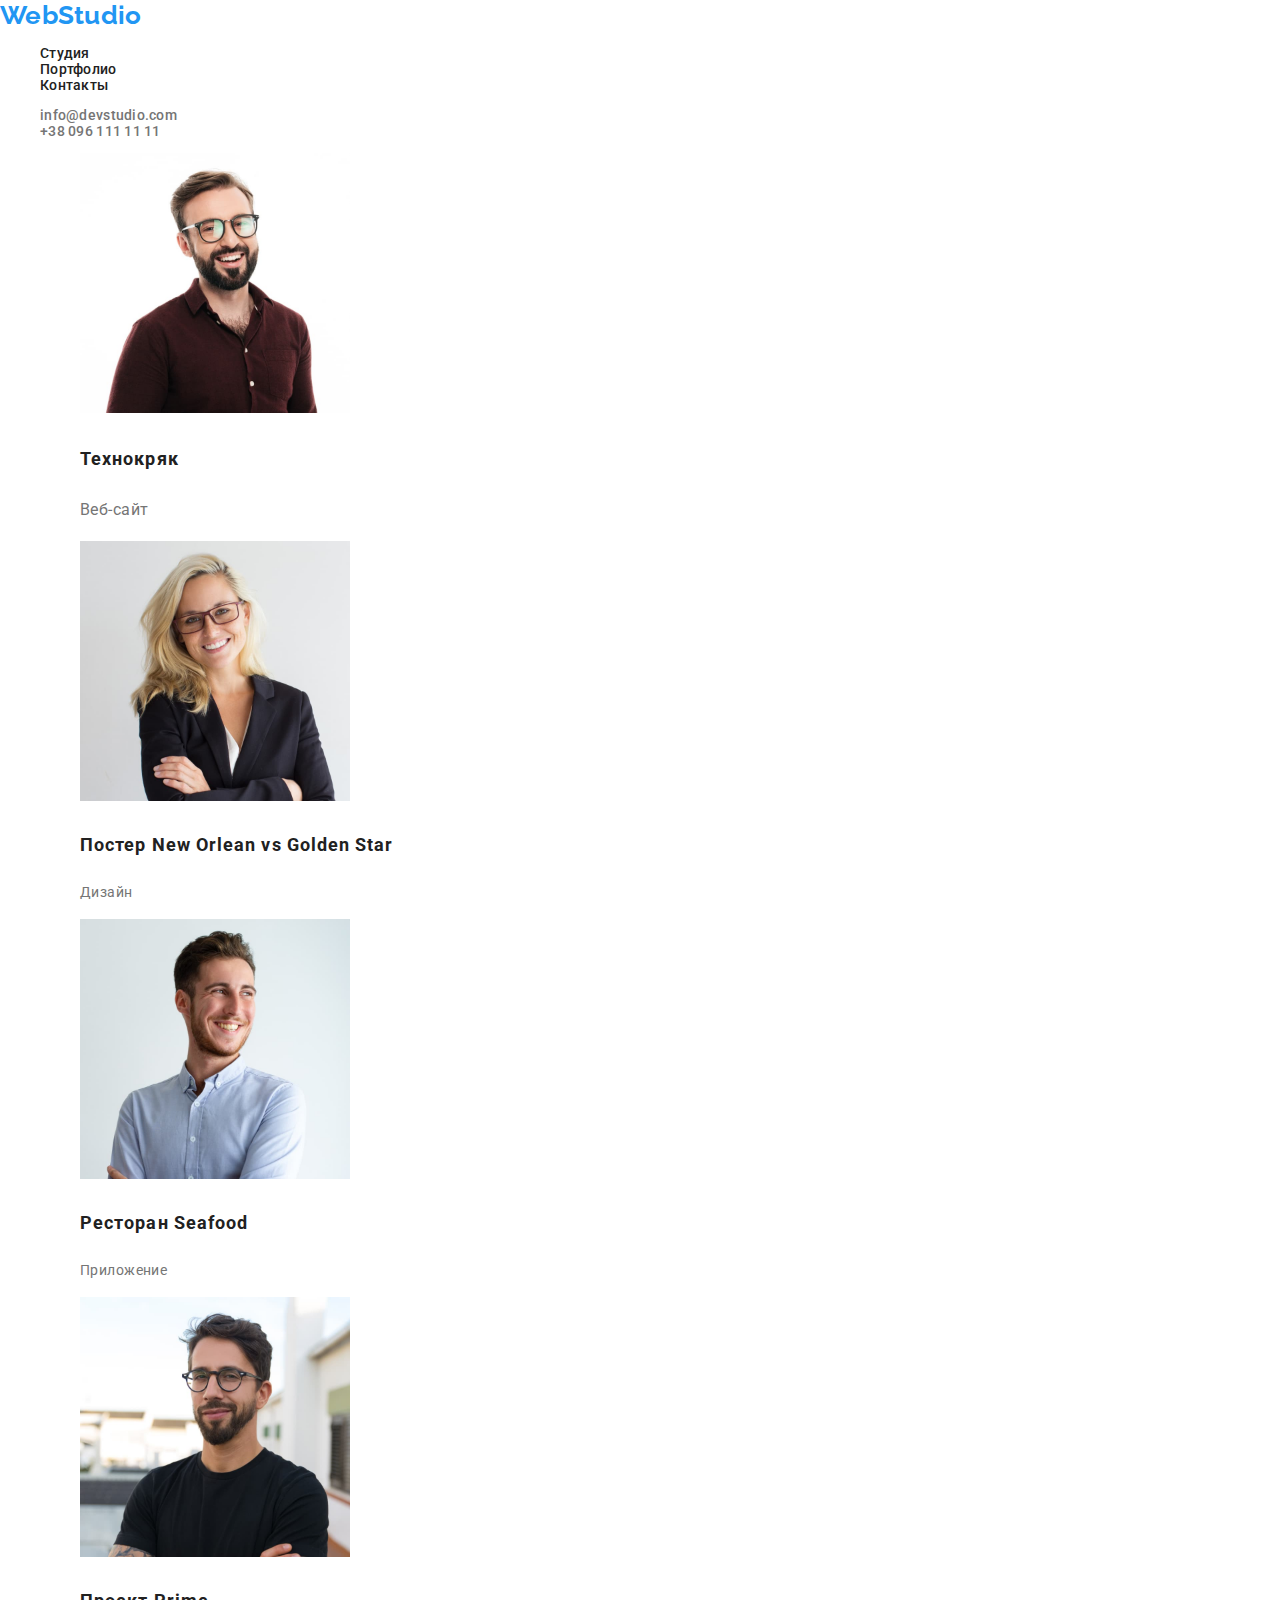
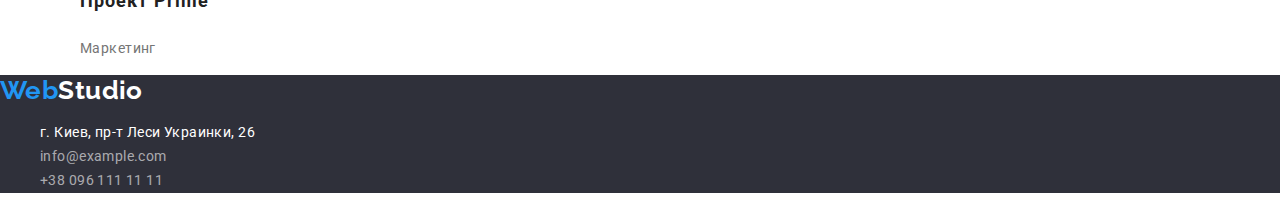
==== portfolio.html @ 2ec77698 "Створені файли style.css і portfolio.html" ====
<!DOCTYPE html>
<html lang="en">
<head>
    <meta charset="UTF-8">
    <meta http-equiv="X-UA-Compatible" content="IE=edge">
    <meta name="viewport" content="width=device-width, initial-scale=1.0">
    <title>Protfolio</title>
    <link rel="preconnect" href="https://fonts.gstatic.com"> 
    <link href="https://fonts.googleapis.com/css2?family=Oleo+Script&family=Raleway:wght@700&family=Roboto:wght@400;500;700;900&display=swap" rel="stylesheet">
    <link rel="stylesheet" href="https://cdnjs.cloudflare.com/ajax/libs/modern-normalize/1.0.0/modern-normalize.min.css">
    <link rel="stylesheet" href="./css/style.css">
</head>
<body>
    <!--header -->
    <header class="header">
        <a class="link logo logo-part2" href="/" lang="en"> <span class="logo-part1">Web</span>Studio</a>
    <nav>
        <ul class="list header">
            <li><a class="link" href="./index.html">Студия</a></li>
            <li><a class="link" href="./portfolio.html">Портфолио</a></li>
            <li><a class="link" href="">Контакты</a></li>
        </ul>
    </nav>
    
        <ul class="list header header-contacts">
           <li><a class="link" href="mailto:info@devstudio.com">info@devstudio.com</a></li>
           <li><a class="link" href="tel:+380961111111">+38 096 111 11 11</a></li>
        </ul>
    </header>
    <!--main-->
    <main>

        <section>
            <figure>
                <figcaption><h2 class="visually-hidden">Projects</h2></figcaption>
                    <ul class="list">
                            <li class="projets">
                                <img src="./images/team/img_1.jpg" alt="photo1" width="270">
                                <h3 class="projets-title">Технокряк</h3>
                                <p lang="en">Веб-сайт</p>
                            </li>
                            <li class="projects">
                                <img src="./images/team/img_2.jpg" alt="photo2" width="270">
                                <h3 class="projets-title">Постер New Orlean vs Golden Star</h3>
                                <p lang="en">Дизайн</p> 
                            </li>
                            <li class="projects">
                                <img src="./images/team/img_3.jpg" alt="photo3" width="270">
                                <h3 class="projets-title">Ресторан Seafood</h3>
                                <p lang="en">Приложение</p>
                            </li>
                            <li class="projects">
                                <img src="./images/team/img_4.jpg" alt="photo4" width="270">
                                <h3 class="projets-title">Проект Prime</h3>
                                <p lang="en">Маркетинг</p>
                            </li>
                    </ul>
            </figure>
        </section> 
    </main>
    <!-- footer-->
    <footer class="dark-bg">
        <a class="link logo" href="/" lang="en"><span class="logo-part1">Web</span>Studio</a>
        <address>
        <ul class="list">
            <li><a class="link" href="https://goo.gl/maps/h1MNrULQTxqJ9o7u8" target="_blank" rel="noopener noreferrer nofollow"> г. Киев, пр-т Леси Украинки, 26</a></li>
            <li class="footer-contacts"><a class="link" href="mailto:info@example.com">info@example.com</a></li>
            <li class="footer-contacts"><a class="link" href="tel:+380961111111">+38 096 111 11 11</a></li>
        </ul>
        </address>
    </footer> 
</body>
</html>
---- css/style.css ----
:root {
    --main-text-color: #757575;
    --title-color: #212121;
    --dark-bg-text-color: #FFFFFF;
    --accent-color: #2196F3;
    --logo-text-color: #000000;
    --dark-bg-color: #2F303A;
    --light-bg-color: #F5F4FA;
    --bg-color: #E5E5E5;
}
body {
    font-family: "Roboto", sans-serif;
    font-size: 14px;
    line-height: 1.714;
    letter-spacing: 0.03em;
    color: var(--main-text-color);
}
address {
    font-style: normal;
}
.visually-hidden {
    position: absolute !important;
    clip: rect(1px 1px 1px 1px);
    clip: rect(1px, 1px, 1px,1px);
    padding: 0 !important;
    border: 0 !important;
    height: 1px !important;
    width: 1px !important;
    overflow: hidden;
  }

.link {
    text-decoration: none;
    color: inherit;
}
.link:hover,
.link:focus,
.logo-part1 {
    color: var(--accent-color);
}
.list {
    list-style: none;
}
.logo {
    font-family: "Raleway", sans-serif;
    font-weight: 700;
    font-size: 26px;
    line-height: 1.192;
}
.logo-part2 {
    color: var(--logo-text-color);
}
.button {
    font-weight: 700;
    font-size: 16px;
    line-height: 1.875;
    display: flex;
    align-items: center;
    text-align: center;
    letter-spacing: 0.06em;
    color: var(--dark-bg-text-color);
    background-color: var(--accent-color);
    background: #2196F3;
    box-shadow: 0px 4px 4px rgba(0, 0, 0, 0.15);
    cursor: pointer;
}
.page-title {
    font-weight: 900;
    font-size: 44px;
    line-height: 1.364;
    text-align: center;
    letter-spacing: 0.06em;
    text-transform: uppercase;
}
.section-title {
    font-weight: 700;
    font-size: 36px;
    line-height: 1.167;
    text-align: center;
}
.section-title,
.header,
.feature-title,
.team-title,
.projets-title {
    color: var(--title-color);
}
.header {
    font-weight: 500;
    line-height: 1.143;
    letter-spacing: 0.02em;
}
.header-contacts {
    color: var(--main-text-color);
}
.dark-bg {
    background-color: var(--dark-bg-color);
    color: var(--dark-bg-text-color);
}
.feature-title {
    font-weight: 700;
    line-height: 1.143;
    text-transform: uppercase;
}
.team {
    font-size: 16px;
    line-height: 1.188;
    text-align: center;
    letter-spacing: 0.03em;
    background-color: var(--dark-bg-text-color)
}
.team-title {
    font-weight: 500;
}
.team-bg-color {
    background-color: var(--light-bg-color);
 }
.footer-contacts {
    color: rgba(255, 255, 255, 0.6);
}
.projets {
    font-size: 16px;
    line-height: 1.875;
    letter-spacing: 0.03em;
}
.projets-title {
    font-weight: 700;
    font-size: 18px;
    line-height: 2;
    letter-spacing: 0.06em;
}
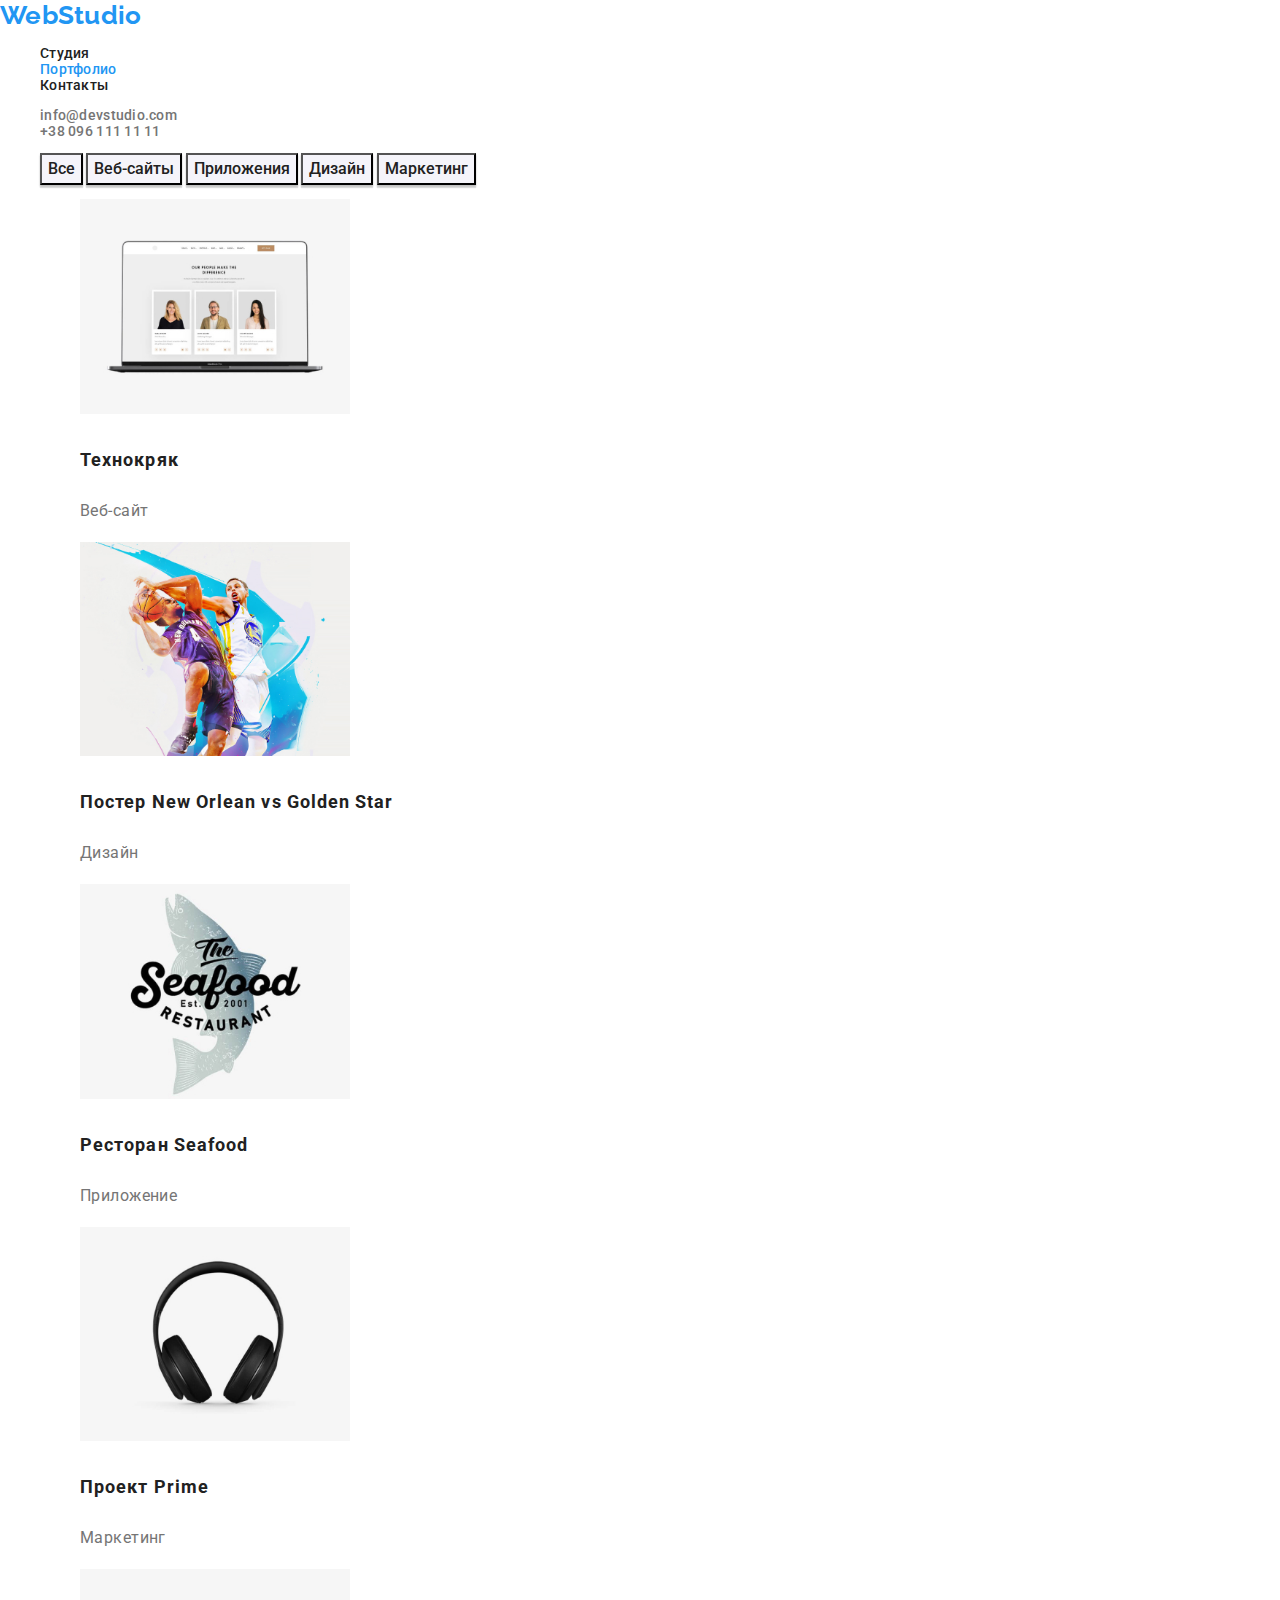
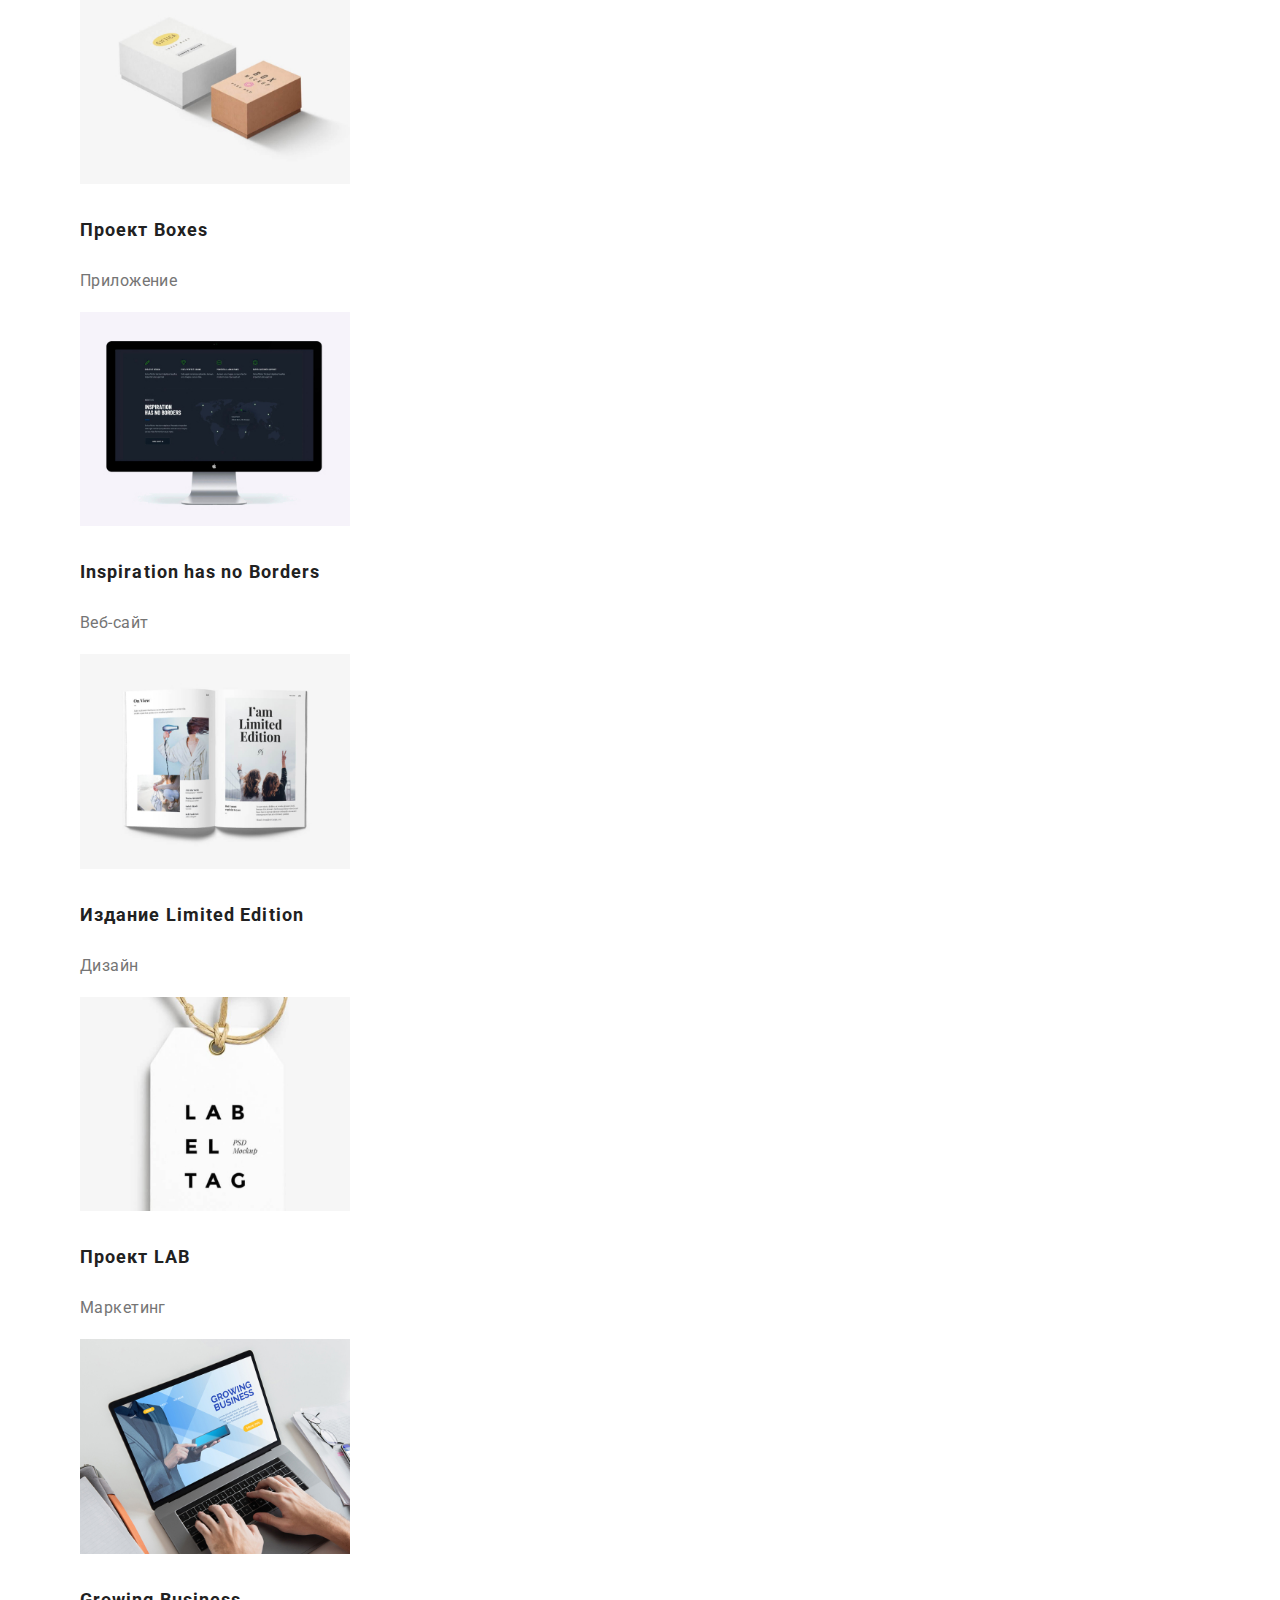
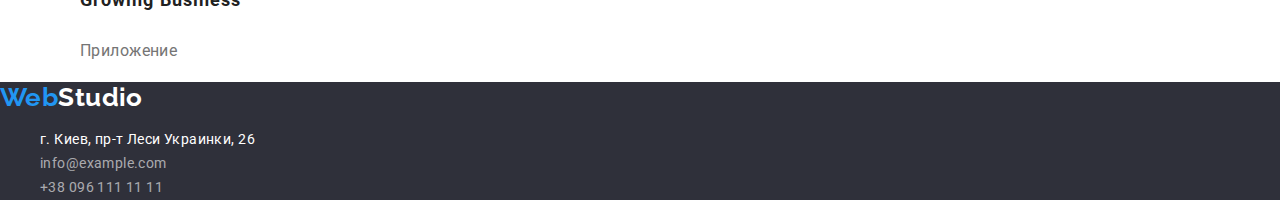
==== commit b779b2fc: "Дороблені portfolio.html і style.css" ====
--- a/portfolio.html
+++ b/portfolio.html
@@ -17,7 +17,7 @@
     <nav>
         <ul class="list header">
             <li><a class="link" href="./index.html">Студия</a></li>
-            <li><a class="link" href="./portfolio.html">Портфолио</a></li>
+            <li><a class="link current" href="./portfolio.html">Портфолио</a></li>
             <li><a class="link" href="">Контакты</a></li>
         </ul>
     </nav>
@@ -29,30 +29,59 @@
     </header>
     <!--main-->
     <main>
-
         <section>
             <figure>
                 <figcaption><h2 class="visually-hidden">Projects</h2></figcaption>
+                        <button class="button-filter button-filter-link" type="button">Все</button>
+                        <button class="button-filter" type="button">Веб-сайты</button>
+                        <button class="button-filter" type="button">Приложения</button>
+                        <button class="button-filter" type="button">Дизайн</button>
+                        <button class="button-filter" type="button">Маркетинг</button>
                     <ul class="list">
-                            <li class="projets">
-                                <img src="./images/team/img_1.jpg" alt="photo1" width="270">
-                                <h3 class="projets-title">Технокряк</h3>
-                                <p lang="en">Веб-сайт</p>
+                            <li class="projects">
+                                <img src="./images/projects/img1.jpg" alt="img1" width="270">
+                                <h3 class="projects-title">Технокряк</h3>
+                                <p>Веб-сайт</p>
                             </li>
                             <li class="projects">
-                                <img src="./images/team/img_2.jpg" alt="photo2" width="270">
-                                <h3 class="projets-title">Постер New Orlean vs Golden Star</h3>
-                                <p lang="en">Дизайн</p> 
+                                <img src="./images/projects/img2.jpg" alt="img2" width="270">
+                                <h3 class="projects-title" lang="en">Постер New Orlean vs Golden Star</h3>
+                                <p>Дизайн</p> 
                             </li>
                             <li class="projects">
-                                <img src="./images/team/img_3.jpg" alt="photo3" width="270">
-                                <h3 class="projets-title">Ресторан Seafood</h3>
-                                <p lang="en">Приложение</p>
+                                <img src="./images/projects/img3.jpg" alt="img3" width="270">
+                                <h3 class="projects-title" lang="en">Ресторан Seafood</h3>
+                                <p>Приложение</p>
                             </li>
                             <li class="projects">
-                                <img src="./images/team/img_4.jpg" alt="photo4" width="270">
-                                <h3 class="projets-title">Проект Prime</h3>
-                                <p lang="en">Маркетинг</p>
+                                <img src="./images/projects/img4.jpg" alt="img4" width="270">
+                                <h3 class="projects-title" lang="en">Проект Prime</h3>
+                                <p>Маркетинг</p>
+                            </li>
+                            <li class="projects">
+                                <img src="./images/projects/img5.jpg" alt="img5" width="270">
+                                <h3 class="projects-title" lang="en">Проект Boxes</h3>
+                                <p>Приложение</p>
+                            </li>
+                            <li class="projects">
+                                <img src="./images/projects/img6.jpg" alt="img6" width="270">
+                                <h3 class="projects-title" lang="en">Inspiration has no Borders</h3>
+                                <p>Веб-сайт</p>
+                            </li>
+                            <li class="projects">
+                                <img src="./images/projects/img7.jpg" alt="img7" width="270">
+                                <h3 class="projects-title" lang="en">Издание Limited Edition</h3>
+                                <p>Дизайн</p>
+                            </li>
+                            <li class="projects">
+                                <img src="./images/projects/img8.jpg" alt="img8" width="270">
+                                <h3 class="projects-title" lang="en">Проект LAB</h3>
+                                <p>Маркетинг</p>
+                            </li>
+                            <li class="projects">
+                                <img src="./images/projects/img9.jpg" alt="img9" width="270">
+                                <h3 class="projects-title" lang="en">Growing Business</h3>
+                                <p>Приложение</p>
                             </li>
                     </ul>
             </figure>
--- a/css/style.css
+++ b/css/style.css
@@ -35,7 +35,8 @@
 }
 .link:hover,
 .link:focus,
-.logo-part1 {
+.logo-part1,
+.current    {
     color: var(--accent-color);
 }
 .list {
@@ -60,7 +61,6 @@
     letter-spacing: 0.06em;
     color: var(--dark-bg-text-color);
     background-color: var(--accent-color);
-    background: #2196F3;
     box-shadow: 0px 4px 4px rgba(0, 0, 0, 0.15);
     cursor: pointer;
 }
@@ -106,7 +106,6 @@
     font-size: 16px;
     line-height: 1.188;
     text-align: center;
-    letter-spacing: 0.03em;
     background-color: var(--dark-bg-text-color)
 }
 .team-title {
@@ -118,14 +117,32 @@
 .footer-contacts {
     color: rgba(255, 255, 255, 0.6);
 }
-.projets {
+.projects {
     font-size: 16px;
     line-height: 1.875;
-    letter-spacing: 0.03em;
 }
-.projets-title {
+.projects-title {
     font-weight: 700;
     font-size: 18px;
     line-height: 2;
     letter-spacing: 0.06em;
+    color: var(--title-color);
+}
+.button-filter {
+    font-weight: 500;
+    font-size: 16px;
+    line-height: 1.625;
+    text-align: center;
+    color: var(--title-color); /*var(--dark-bg-text-color);*/
+    /*background-color: var(--accent-color);*/
+    background: var(--light-bg-color);
+    box-shadow: 0px 3px 1px rgba(0, 0, 0, 0.1), 0px 1px 2px rgba(0, 0, 0, 0.08), 0px 2px 2px rgba(0, 0, 0, 0.12);
+    cursor: pointer;
+}
+.button-filter-link:hover,
+.button-filter-link:focus
+.button-filter-link:active {
+        text-decoration: none;
+        color: var(--dark-bg-text-color);
+        background-color: var(--accent-color);
 }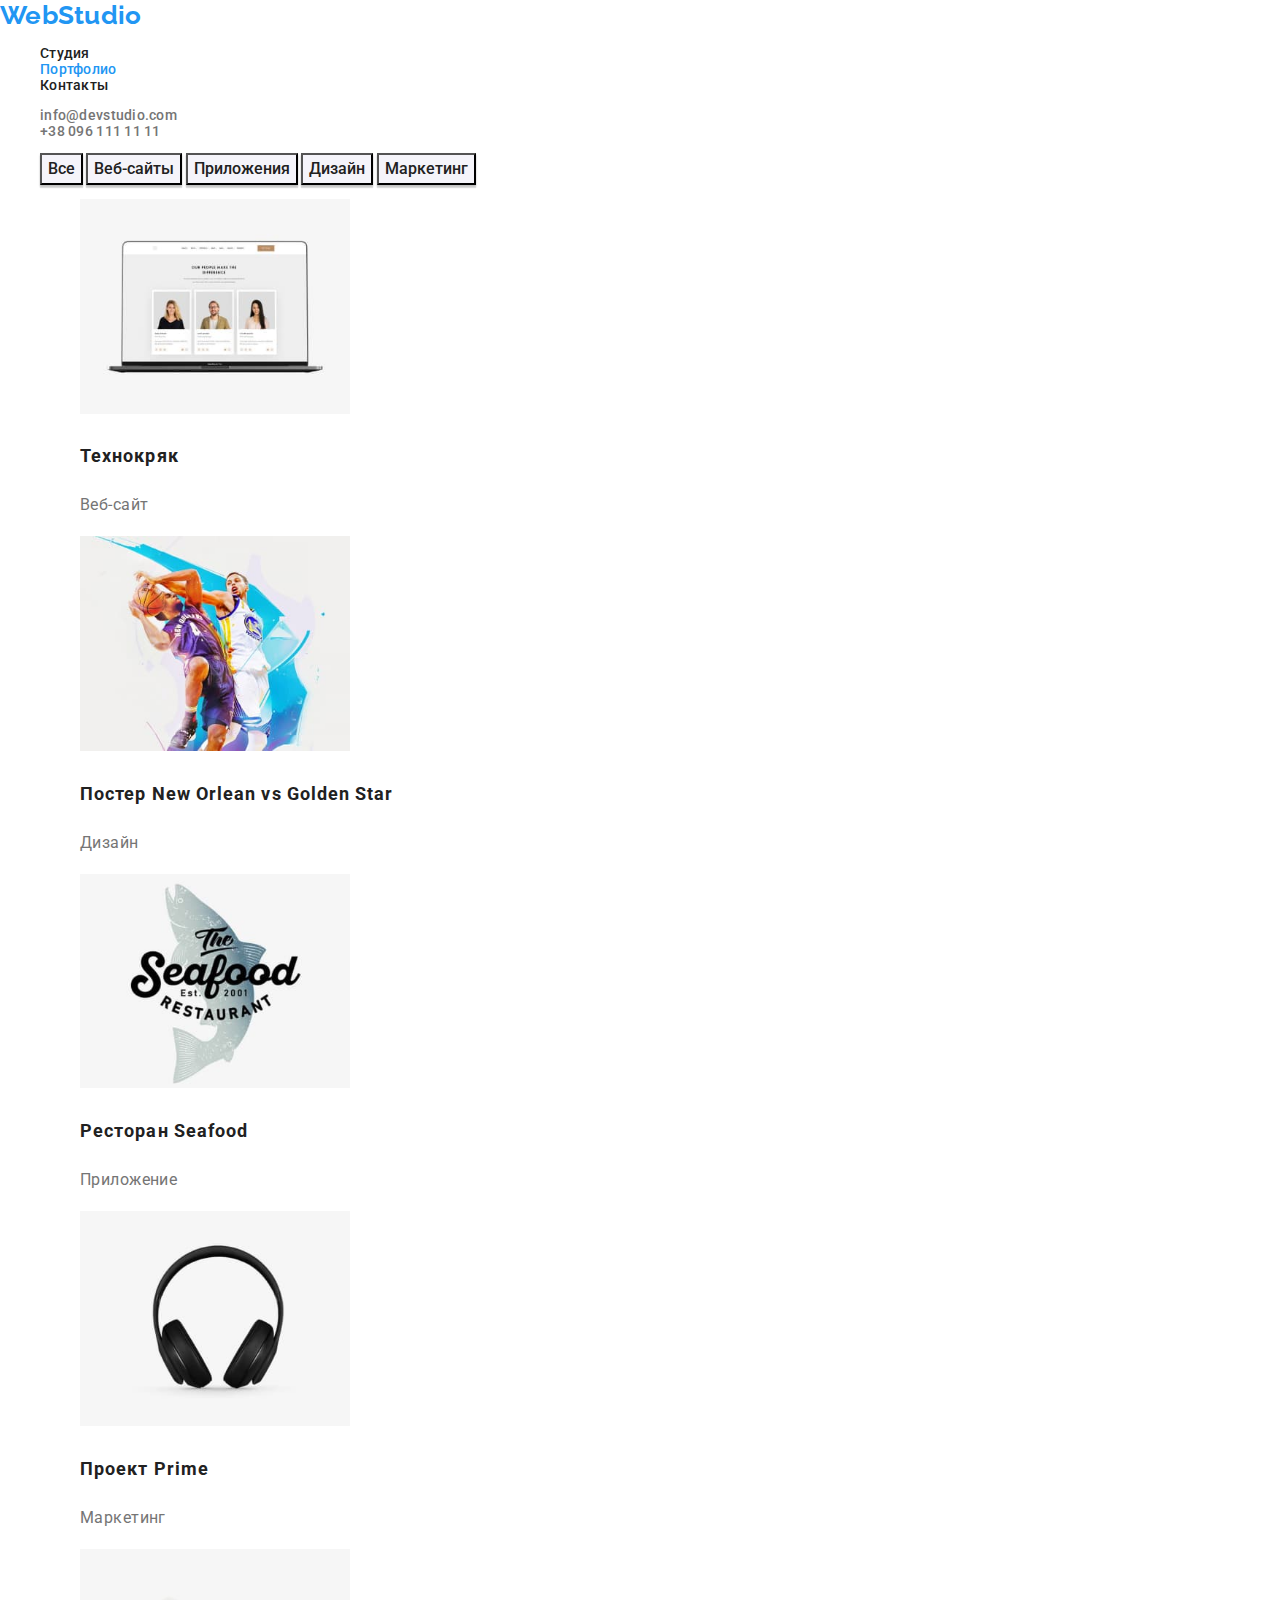
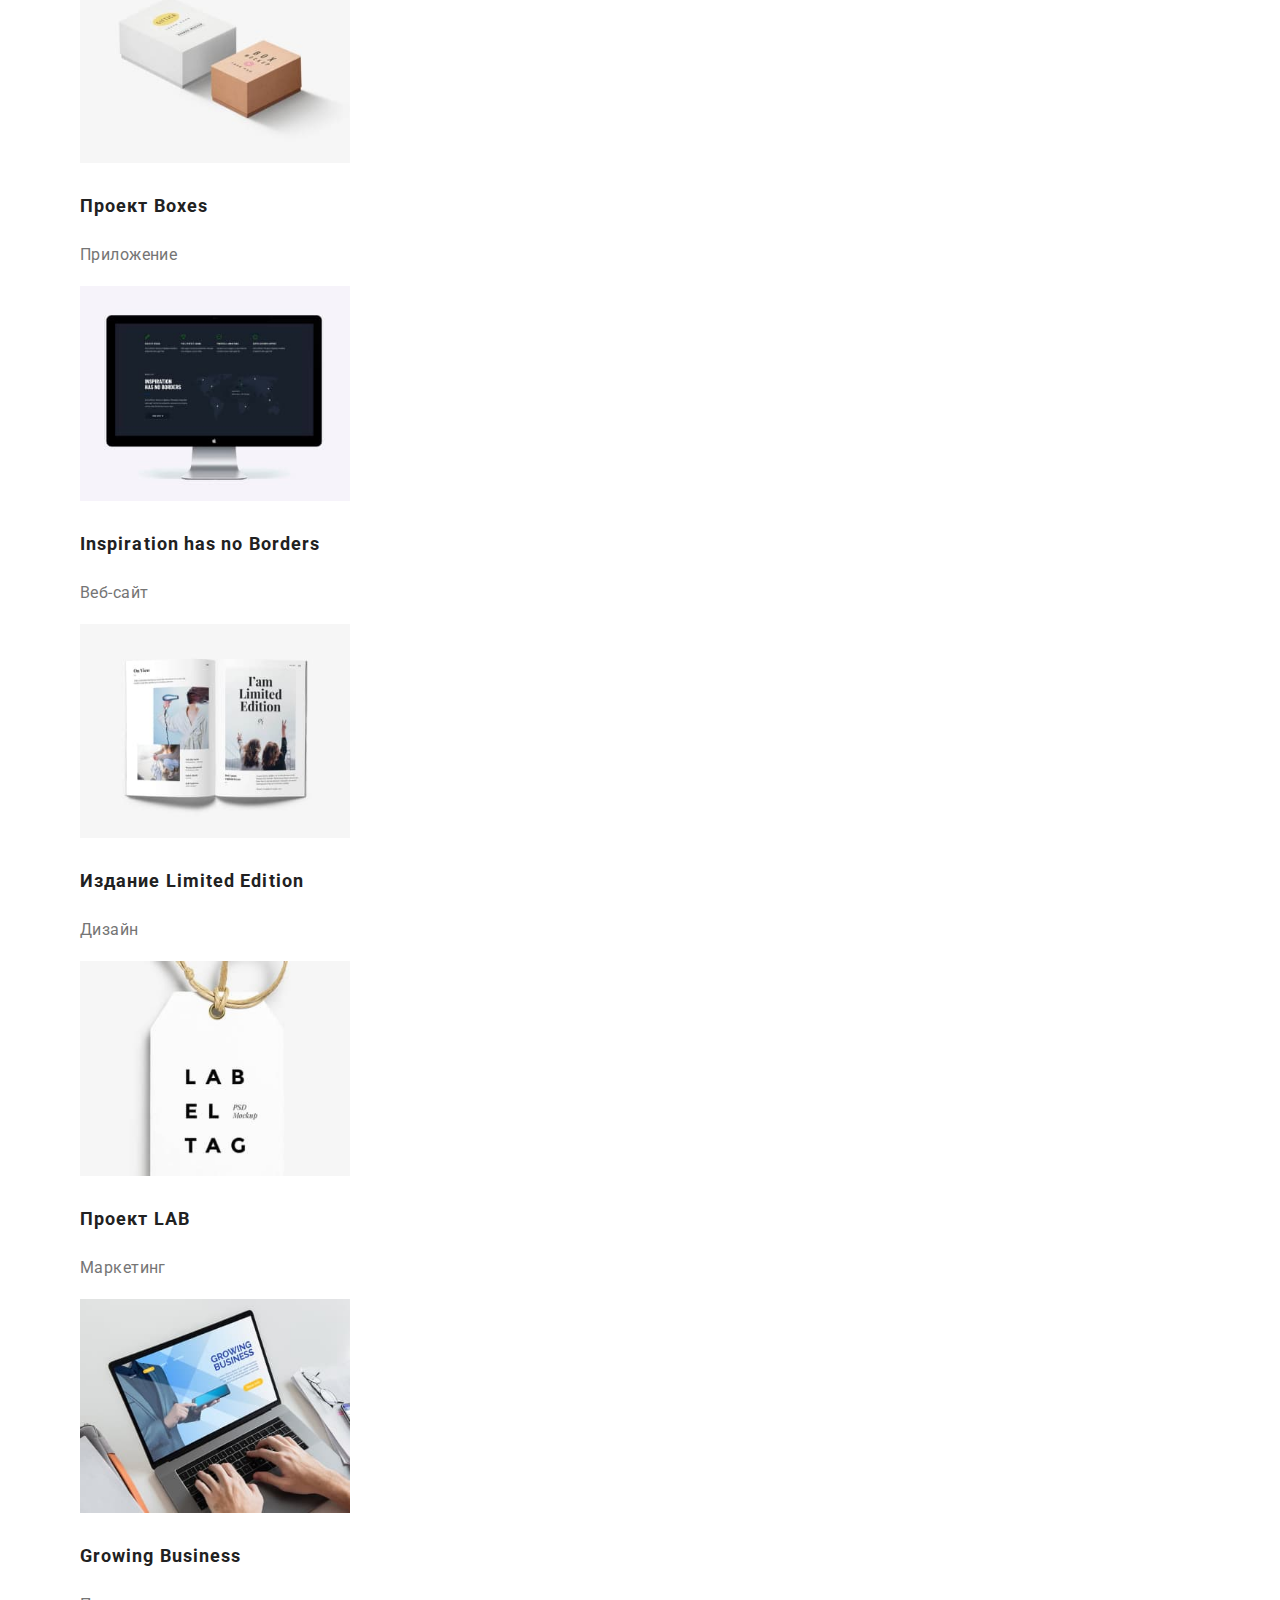
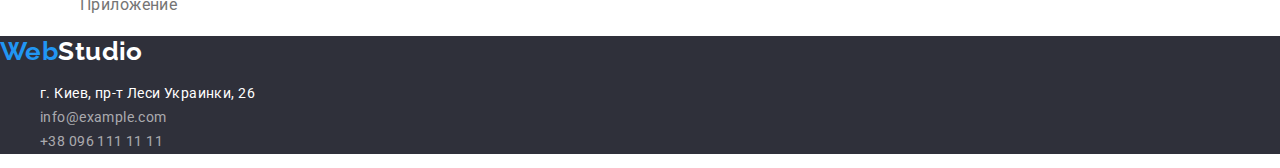
==== commit 8850ca92: "Змінені h2" ====
--- a/portfolio.html
+++ b/portfolio.html
@@ -31,7 +31,7 @@
     <main>
         <section>
             <figure>
-                <figcaption><h2 class="visually-hidden">Projects</h2></figcaption>
+                <figcaption><h1 class="visually-hidden">Projects</h1></figcaption>
                         <button class="button-filter button-filter-link" type="button">Все</button>
                         <button class="button-filter" type="button">Веб-сайты</button>
                         <button class="button-filter" type="button">Приложения</button>
@@ -40,47 +40,47 @@
                     <ul class="list">
                             <li class="projects">
                                 <img src="./images/projects/img1.jpg" alt="img1" width="270">
-                                <h3 class="projects-title">Технокряк</h3>
+                                <h2 class="projects-title">Технокряк</h2>
                                 <p>Веб-сайт</p>
                             </li>
                             <li class="projects">
                                 <img src="./images/projects/img2.jpg" alt="img2" width="270">
-                                <h3 class="projects-title" lang="en">Постер New Orlean vs Golden Star</h3>
+                                <h2 class="projects-title" lang="en">Постер New Orlean vs Golden Star</h2>
                                 <p>Дизайн</p> 
                             </li>
                             <li class="projects">
                                 <img src="./images/projects/img3.jpg" alt="img3" width="270">
-                                <h3 class="projects-title" lang="en">Ресторан Seafood</h3>
+                                <h2 class="projects-title" lang="en">Ресторан Seafood</h2>
                                 <p>Приложение</p>
                             </li>
                             <li class="projects">
                                 <img src="./images/projects/img4.jpg" alt="img4" width="270">
-                                <h3 class="projects-title" lang="en">Проект Prime</h3>
+                                <h2 class="projects-title" lang="en">Проект Prime</h2>
                                 <p>Маркетинг</p>
                             </li>
                             <li class="projects">
                                 <img src="./images/projects/img5.jpg" alt="img5" width="270">
-                                <h3 class="projects-title" lang="en">Проект Boxes</h3>
+                                <h2 class="projects-title" lang="en">Проект Boxes</h2>
                                 <p>Приложение</p>
                             </li>
                             <li class="projects">
                                 <img src="./images/projects/img6.jpg" alt="img6" width="270">
-                                <h3 class="projects-title" lang="en">Inspiration has no Borders</h3>
+                                <h2 class="projects-title" lang="en">Inspiration has no Borders</h2>
                                 <p>Веб-сайт</p>
                             </li>
                             <li class="projects">
                                 <img src="./images/projects/img7.jpg" alt="img7" width="270">
-                                <h3 class="projects-title" lang="en">Издание Limited Edition</h3>
+                                <h2 class="projects-title" lang="en">Издание Limited Edition</h2>
                                 <p>Дизайн</p>
                             </li>
                             <li class="projects">
                                 <img src="./images/projects/img8.jpg" alt="img8" width="270">
-                                <h3 class="projects-title" lang="en">Проект LAB</h3>
+                                <h2 class="projects-title" lang="en">Проект LAB</h2>
                                 <p>Маркетинг</p>
                             </li>
                             <li class="projects">
                                 <img src="./images/projects/img9.jpg" alt="img9" width="270">
-                                <h3 class="projects-title" lang="en">Growing Business</h3>
+                                <h2 class="projects-title" lang="en">Growing Business</h2>
                                 <p>Приложение</p>
                             </li>
                     </ul>
